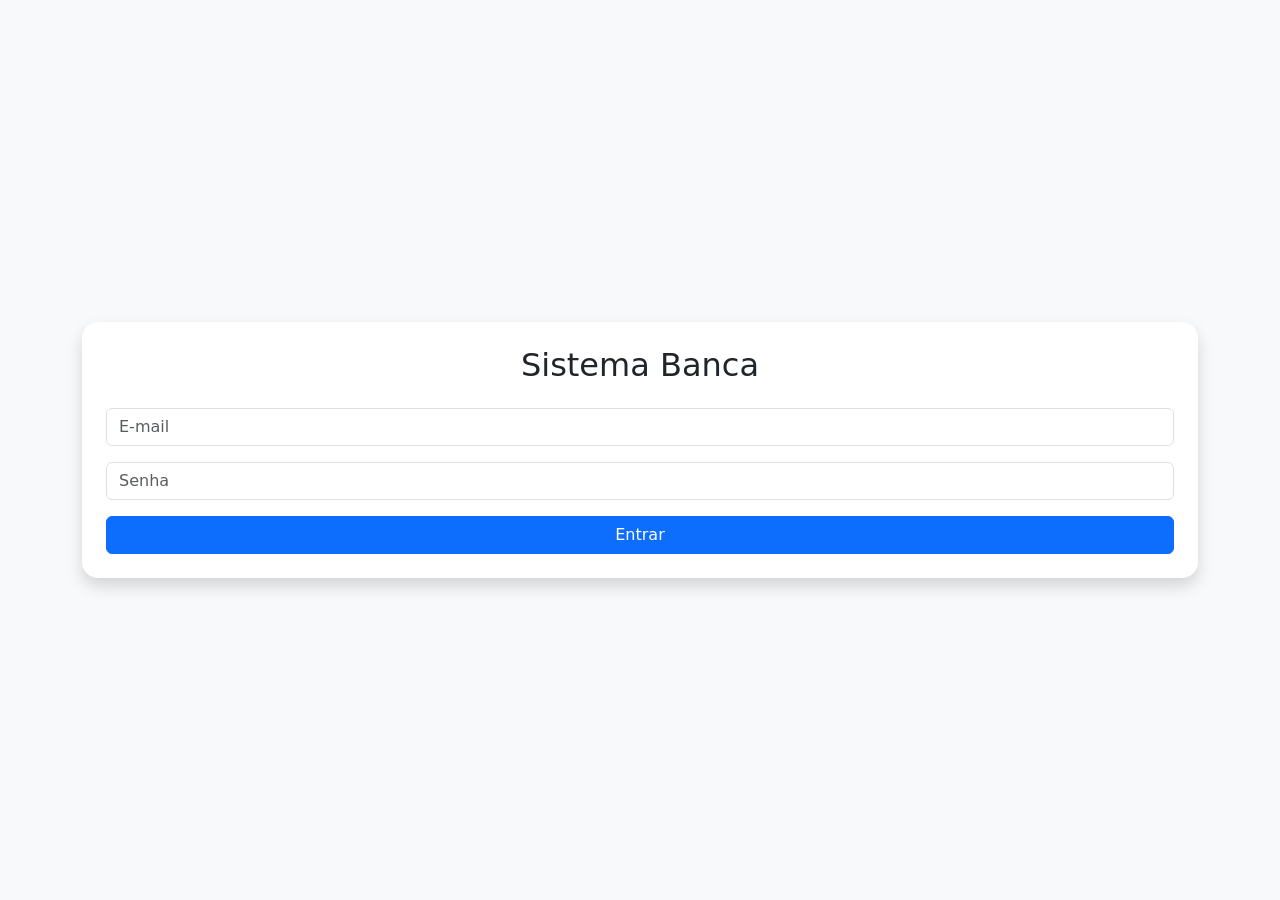
==== index.html @ be22cb3d "Create index.html" ====
<!DOCTYPE html>
<html lang="pt-br">

<head>

<meta charset="UTF-8">

<meta name="viewport" content="width=device-width, initial-scale=1.0">

<title>Sistema Banca</title>

<link
href="https://cdn.jsdelivr.net/npm/bootstrap@5.3.3/dist/css/bootstrap.min.css"
rel="stylesheet">

<link rel="stylesheet" href="css/style.css">

</head>

<body class="bg-light">


<div class="container">

    <div class="row vh-100 d-flex align-items-center">

        <div class="col-12">

            <div class="card shadow border-0 rounded-4 p-4">

                <h2 class="text-center mb-4">
                    Sistema Banca
                </h2>

                <input
                    type="email"
                    id="email"
                    class="form-control mb-3"
                    placeholder="E-mail">

                <input
                    type="password"
                    id="senha"
                    class="form-control mb-3"
                    placeholder="Senha">

                <button
                    class="btn btn-primary w-100"
                    onclick="login()">

                    Entrar

                </button>

            </div>

        </div>

    </div>

</div>

<script>

async function login(){

    window.location = 'dashboard.html';

}

</script>

</body>
</html>
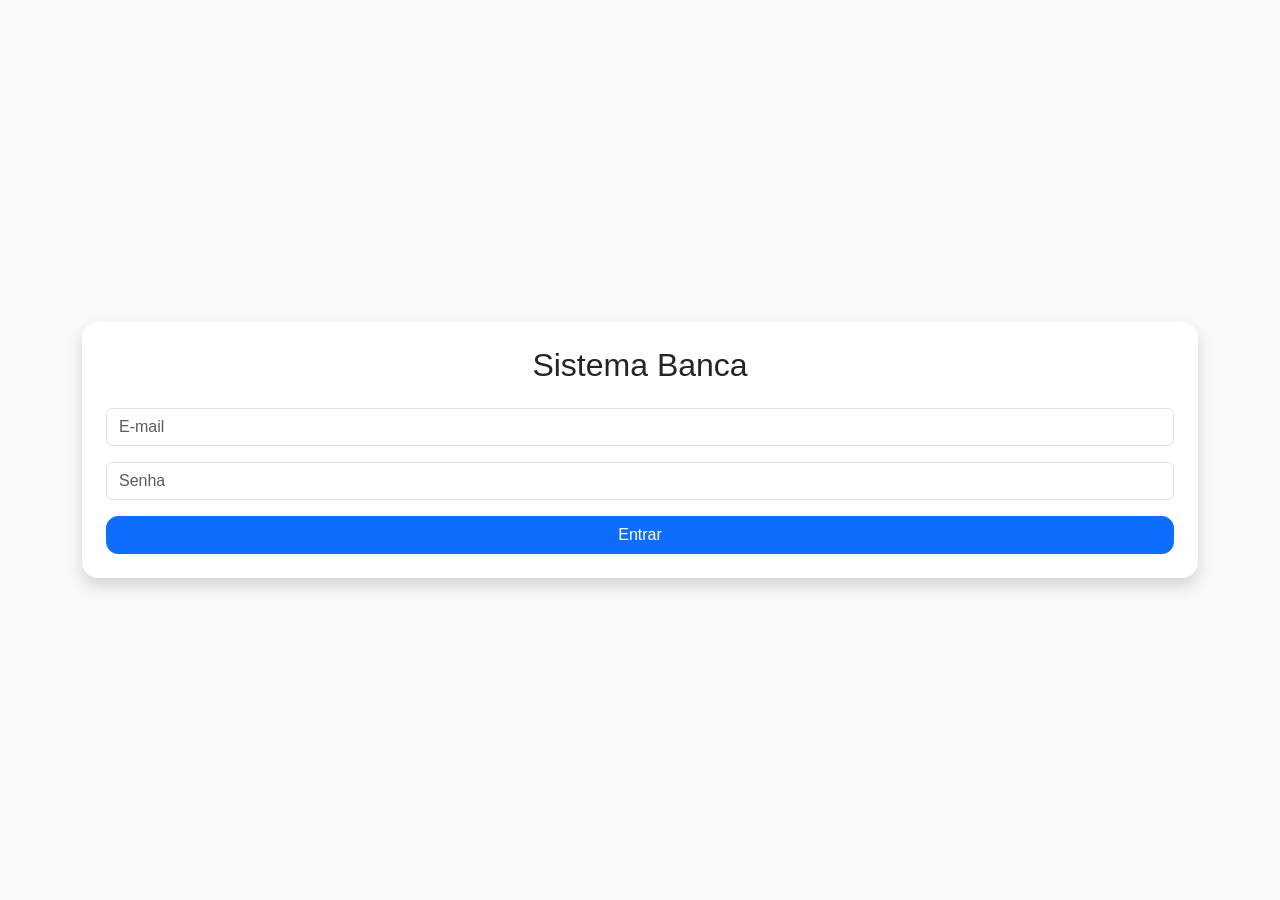
==== commit 10fbc7f7: "Update index.html" ====
--- a/index.html
+++ b/index.html
@@ -13,7 +13,7 @@
 href="https://cdn.jsdelivr.net/npm/bootstrap@5.3.3/dist/css/bootstrap.min.css"
 rel="stylesheet">
 
-<link rel="stylesheet" href="css/style.css">
+<link rel="stylesheet" href="./style.css">
 
 </head>
 
@@ -61,10 +61,67 @@
 </div>
 
 <script>
+const API =
+'https://bancajana-production.up.railway.app/;
+
 
 async function login(){
 
-    window.location = 'dashboard.html';
+    const email =
+        document.getElementById(
+            'email'
+        ).value;
+
+    const senha =
+        document.getElementById(
+            'senha'
+        ).value;
+
+    const req =
+        await fetch(
+
+            `${API}/auth/login`,
+
+            {
+
+                method: 'POST',
+
+                headers: {
+
+                    'Content-Type':
+                    'application/json'
+
+                },
+
+                body: JSON.stringify({
+                    email,
+                    senha
+                })
+
+            }
+
+        );
+
+    const dados =
+        await req.json();
+
+    if(dados.token){
+
+        localStorage.setItem(
+            'token',
+            dados.token
+        );
+
+        window.location =
+            'dashboard.html';
+
+    }else{
+
+        alert(
+            'Login inválido'
+        );
+
+    }
 
 }
 
--- a/style.css
+++ b/style.css
@@ -0,0 +1,17 @@
+body{
+
+    font-family: Arial;
+
+}
+
+.card{
+
+    border-radius: 20px;
+
+}
+
+button{
+
+    border-radius: 12px !important;
+
+}
